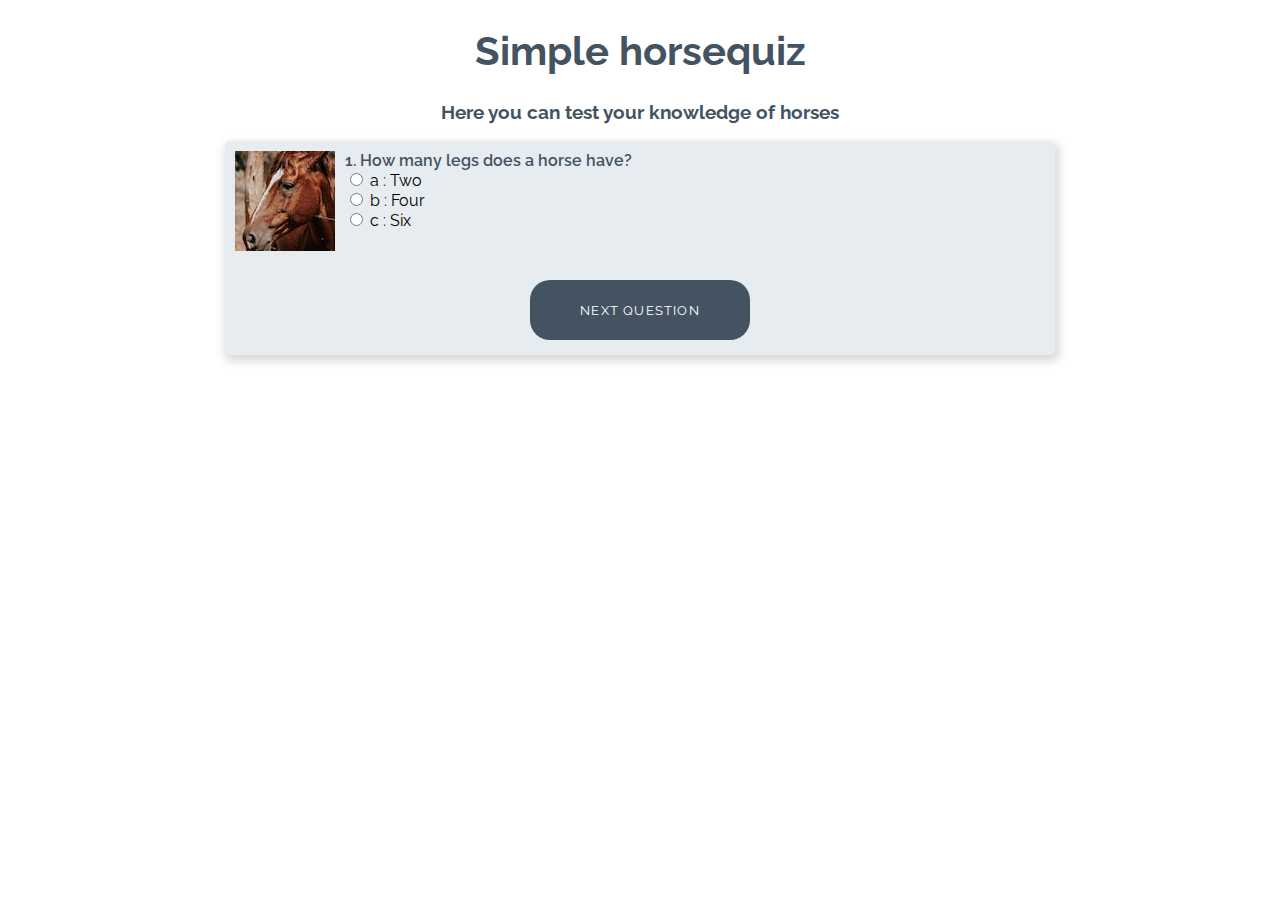
==== index.html @ b26c5ff8 "Show only one question at the time. Function for restart quiz" ====
<!DOCTYPE html>
<html lang="en">
  <head>
    <meta charset="utf-8">
    <meta name="viewport" content="width=device-width">
	<meta name="theme-color">
    <title>Simple Horse Quiz</title>
	<link href="https://fonts.googleapis.com/css?family=Raleway&display=swap" rel="stylesheet">
    <link href="./assets/CSS/style.css" rel="stylesheet" type="text/css">
  </head>
  <body>
	<h1 class="heading">
		Simple horsequiz
	</h1>

	<h3>
		Here you can test your knowledge of horses
	</h3>

	<!-- score and score board -->
	<div id="scores" class="score-area">
		<p class="scores">Correct Answers: <span id="score">0</span></p>
		<p class="scores">Incorrect Answers: <span id="incorrect">0</span></p>
	</div>

	<!-- Quiz area and questions -->
	<div class="quiz-area">
		<div id="quiz">
			<div id="container1" class="question-container">
				<div class="question-image">
					<img src="./assets/Images/Pic1.jpg" alt="Horse image 1">
				</div>
				<div class="question-box">
					<div class="question" id="question1"> </div>
					<div class="answers" id="answers1"> </div>
				</div>
			 </div>

			 <div id="container2" class="question-container">
				<div class="question-image">
					<img src="./assets/Images/Pic2.jpg" alt="Horse image 2">
				</div>
				<div class="question-box">
					<div class="question" id="question2"> </div>
					<div class="answers" id="answers2"> </div>
				</div>
			 </div>

			 <div id="container3" class="question-container">
				<div class="question-image">
					<img src="./assets/Images/Pic3.jpg" alt="Horse image 3">
				</div>
				<div class="question-box">
					<div class="question" id="question3"> </div>
					<div class="answers" id="answers3"> </div>
				</div>
			 </div>

			 <div id="container4" class="question-container">
				<div class="question-image">
					<img src="./assets/Images/Pic4.jpg" alt="Horse image 4">
				</div>
				<div class="question-box">
					<div class="question" id="question4"> </div>
					<div class="answers" id="answers4"> </div>
				</div>
			 </div>

		</div>
		<!-- Navigation -->
		<button id="restart" class="btn btn--gray">Restart Quiz</button>
		<button id="next" class="btn btn--gray">Next Question</button>
		<button id="submit" class="btn btn--gray">Submit Quiz</button>
	</div>
    
    <script src="./assets/JS/script.js"></script>
  </body>
</html>
---- assets/CSS/style.css ----
/* --------- Global style */

body {
    background-color: rgb(255, 255, 255);
    font-family: "Raleway", sans-serif;
    color: #445361;
    text-align: center;
}

/* --------- Heading */

.heading {
    text-align: center;
    font-size: 2.5rem;
}


/* --------- Quiz layout */

.quiz-area {
    background-color: #E6ECF0;
    box-sizing: border-box;
    width: 85%;
    max-width: 830px;
    margin-left: auto;
    margin-right: auto;
    padding: 10px;
    border-radius: 5px;
    box-shadow: 2px 4px 10px 2px #d9d7d7
}
.question-container {
    display: table;
}
.question-image {
    width: 100px;
    float: left;
    padding-right: 10px;
}

.question-image img {
    width: 100px;
    height: 100px;
}

.question-box {
    text-align: left;
    float: left;
}

.question{
	font-weight: 600;
}
.answers {
  margin-bottom: 20px;
}
.answers label{
  display: block;
}





.score-area {
    margin: 5px auto;
    width: 60%;
    font-size: 1.2rem;
}

.controls-area {
    width: 85%;
    margin: 30px auto;
}

#score {
    color: green;
    font-weight: bold;
}

#incorrect {
    color: red;
    font-weight: bold;
}


.scores {
    display: inline-block;
    padding: 25px;
}

/* --------- Buttons */

.btn {
    width: 220px;
    height: 60px;
    font-family: "Raleway", sans-serif;
    text-transform: uppercase;
    letter-spacing: 1.2px;
    color: white;
    margin-bottom: 5px;
}

.btn:focus {
    outline: none;
}


.btn--gray {
    margin-top: 25px;
    background-color: #445361;
    border: 1px transparent;
    border-radius: 20px;
}

.btn--gray:active,
.btn--gray:hover {
    background-color: #0d1013;
}

/* --------- Media queries */

@media (max-width: 414px) {
    .controls-area {
        width: 100%;
    }


    .question-area {
        padding: 10% 0;
        width: 100%;
    }

    .question-area span {
        padding: 0;
    }

    .answer-message {
        display: block;
    }

    #answer-box {
        display: block;
        margin: 0 auto;
    }
    .btn--gray {
        margin-top: 0;
    }

    .score-area {
        width: 100%;
    }

    .scores {
        margin: 0.5em auto;
        display: block;
        padding: 5px;
    }

    .heading {
        font-size: 2rem;
    }
}

@media (max-width: 320px) {
    .game-area {
        height: 70vh;
    }

    .controls-area {
        width: 75%;
        margin: 10px auto;
    }

    .btn--big {
        margin: 10px 10px;
    }
    .question-area {
        padding: 10px 0;
    }

}
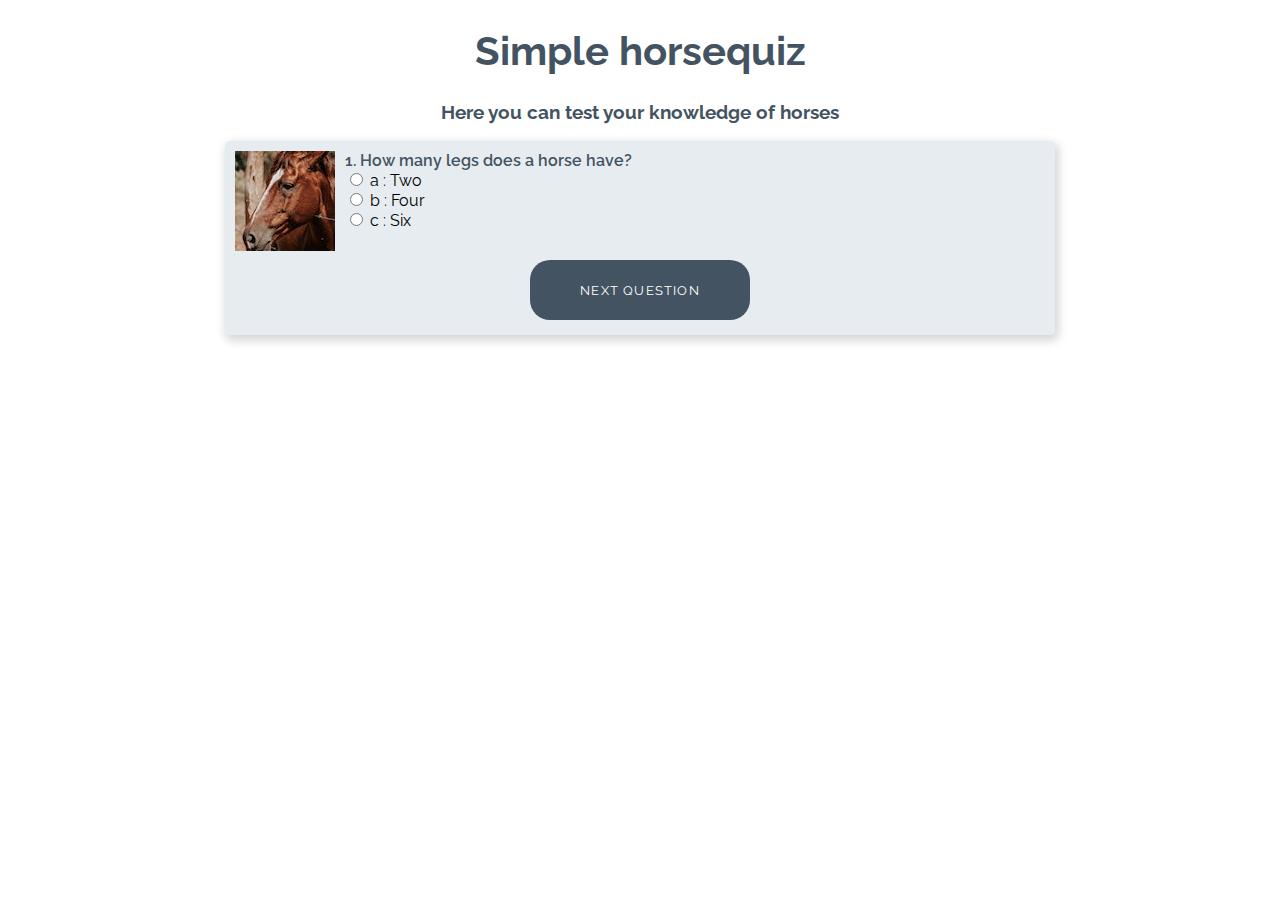
==== commit 3f886e54: "Add scoreboard" ====
--- a/index.html
+++ b/index.html
@@ -21,6 +21,12 @@
 	<div id="scores" class="score-area">
 		<p class="scores">Correct Answers: <span id="score">0</span></p>
 		<p class="scores">Incorrect Answers: <span id="incorrect">0</span></p>
+		<div id="scoreboard" class="score-board">
+			<label for="player">Player name:</label>
+			<input id="player" type="text"/>
+			<button id="add-score" class="btn btn-small btn--gray">Add your score</button>
+			<div id="result"></div>
+		</div>
 	</div>
 
 	<!-- Quiz area and questions -->
@@ -66,6 +72,25 @@
 				</div>
 			 </div>
 
+			 <div id="container5" class="question-container">
+				<div class="question-image">
+					<img src="./assets/Images/Pic5.jpg" alt="Horse image 4">
+				</div>
+				<div class="question-box">
+					<div class="question" id="question5"> </div>
+					<div class="answers" id="answers5"> </div>
+				</div>
+			 </div>
+
+			<div id="container6" class="question-container">
+				<div class="question-image">
+					<img src="./assets/Images/Pic6.jpg" alt="Horse image 4">
+				</div>
+				<div class="question-box">
+					<div class="question" id="question6"> </div>
+					<div class="answers" id="answers6"> </div>
+				</div>
+			 </div>
 		</div>
 		<!-- Navigation -->
 		<button id="restart" class="btn btn--gray">Restart Quiz</button>
--- a/assets/CSS/style.css
+++ b/assets/CSS/style.css
@@ -100,13 +100,17 @@
     margin-bottom: 5px;
 }
 
+.btn-small {
+    width: 180px;
+    height: 20px;
+}
+
 .btn:focus {
     outline: none;
 }
 
-
 .btn--gray {
-    margin-top: 25px;
+    margin-top: 5px;
     background-color: #445361;
     border: 1px transparent;
     border-radius: 20px;
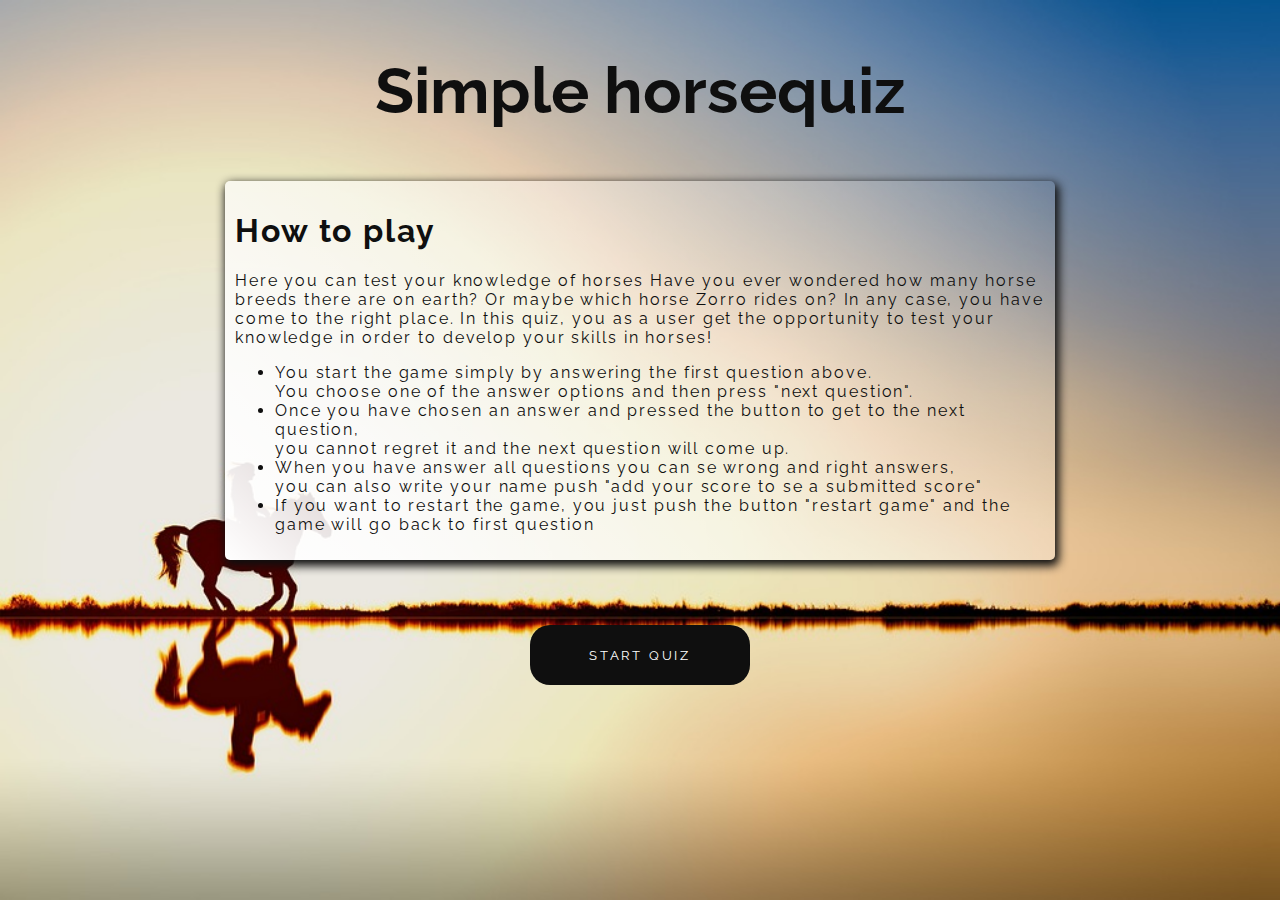
==== commit 66634f0a: "update README file" ====
--- a/index.html
+++ b/index.html
@@ -8,96 +8,36 @@
 	<link href="https://fonts.googleapis.com/css?family=Raleway&display=swap" rel="stylesheet">
     <link href="./assets/CSS/style.css" rel="stylesheet" type="text/css">
   </head>
-  <body>
-	<h1 class="heading">
-		Simple horsequiz
-	</h1>
+  	<body>
+		<div class="background">
+		<h1 class="heading">
+			Simple horsequiz
+		</h1>
 
-	<h3>
-		Here you can test your knowledge of horses
-	</h3>
-
-	<!-- score and score board -->
-	<div id="scores" class="score-area">
-		<p class="scores">Correct Answers: <span id="score">0</span></p>
-		<p class="scores">Incorrect Answers: <span id="incorrect">0</span></p>
-		<div id="scoreboard" class="score-board">
-			<label for="player">Player name:</label>
-			<input id="player" type="text"/>
-			<button id="add-score" class="btn btn-small btn--gray">Add your score</button>
-			<div id="result"></div>
+		<div class="how-it-works">
+			<h1>How to play</h1>
+			Here you can test your knowledge of horses
+			Have you ever wondered how many horse breeds there are on earth? 
+			Or maybe which horse Zorro rides on? In any case, you have come to the right place. 
+			In this quiz, you as a user get the opportunity to test your knowledge in order to develop your skills in horses!
+			<div>
+				<ul>
+					<li>You start the game simply by answering the first question above.<br>
+						You choose one of the answer options and then press "next question". </li>
+					<li>Once you have chosen an answer and pressed the button to get to the next question, <br>
+						you cannot regret it and the next question will come up.</li>
+					<li>When you have answer all questions you can se wrong and right answers,<br> 
+							you can also write your name push "add your score to se a submitted score"</li>
+					<li>If you want to restart the game, you just push the button "restart game" and the game will go back to first question</li>
+				</ul>
+			</div>
 		</div>
-	</div>
-
-	<!-- Quiz area and questions -->
-	<div class="quiz-area">
-		<div id="quiz">
-			<div id="container1" class="question-container">
-				<div class="question-image">
-					<img src="./assets/Images/Pic1.jpg" alt="Horse image 1">
-				</div>
-				<div class="question-box">
-					<div class="question" id="question1"> </div>
-					<div class="answers" id="answers1"> </div>
-				</div>
-			 </div>
-
-			 <div id="container2" class="question-container">
-				<div class="question-image">
-					<img src="./assets/Images/Pic2.jpg" alt="Horse image 2">
-				</div>
-				<div class="question-box">
-					<div class="question" id="question2"> </div>
-					<div class="answers" id="answers2"> </div>
-				</div>
-			 </div>
-
-			 <div id="container3" class="question-container">
-				<div class="question-image">
-					<img src="./assets/Images/Pic3.jpg" alt="Horse image 3">
-				</div>
-				<div class="question-box">
-					<div class="question" id="question3"> </div>
-					<div class="answers" id="answers3"> </div>
-				</div>
-			 </div>
-
-			 <div id="container4" class="question-container">
-				<div class="question-image">
-					<img src="./assets/Images/Pic4.jpg" alt="Horse image 4">
-				</div>
-				<div class="question-box">
-					<div class="question" id="question4"> </div>
-					<div class="answers" id="answers4"> </div>
-				</div>
-			 </div>
-
-			 <div id="container5" class="question-container">
-				<div class="question-image">
-					<img src="./assets/Images/Pic5.jpg" alt="Horse image 4">
-				</div>
-				<div class="question-box">
-					<div class="question" id="question5"> </div>
-					<div class="answers" id="answers5"> </div>
-				</div>
-			 </div>
-
-			<div id="container6" class="question-container">
-				<div class="question-image">
-					<img src="./assets/Images/Pic6.jpg" alt="Horse image 4">
-				</div>
-				<div class="question-box">
-					<div class="question" id="question6"> </div>
-					<div class="answers" id="answers6"> </div>
-				</div>
-			 </div>
+		<a href="/quiz.html">
+			<button class="btn btn--gray">
+				start quiz
+			</button>
+		</a>
 		</div>
-		<!-- Navigation -->
-		<button id="restart" class="btn btn--gray">Restart Quiz</button>
-		<button id="next" class="btn btn--gray">Next Question</button>
-		<button id="submit" class="btn btn--gray">Submit Quiz</button>
-	</div>
-    
     <script src="./assets/JS/script.js"></script>
-  </body>
+  	</body>
 </html>--- a/assets/CSS/style.css
+++ b/assets/CSS/style.css
@@ -1,24 +1,19 @@
 /* --------- Global style */
 
 body {
-    background-color: rgb(255, 255, 255);
+    background-color: #ece5bb;
     font-family: "Raleway", sans-serif;
-    color: #445361;
+    color: #0f0f0f;
     text-align: center;
+    margin: 0;
+    background: linear-gradient(white, transparent);
 }
 
 /* --------- Heading */
 
 .heading {
     text-align: center;
-    font-size: 2.5rem;
-}
-
-
-/* --------- Quiz layout */
-
-.quiz-area {
-    background-color: #E6ECF0;
+    font-size: 4rem;
     box-sizing: border-box;
     width: 85%;
     max-width: 830px;
@@ -26,6 +21,57 @@
     margin-right: auto;
     padding: 10px;
     border-radius: 5px;
+}
+
+.background {
+    background-image: url(/assets/Images/Pic2.jpg);
+    background-repeat: no-repeat;
+    height: 100vh;
+    background: url(/assets/Images/Background.jpg) no-repeat top left fixed;
+    -webkit-background-size: cover;
+    -moz-background-size: cover;
+    -o-background-size: cover;
+    background-size: cover;
+    position: absolute;
+    top: 0;
+    bottom: 0;
+    left: 0;
+    right: 0;
+}
+
+
+/*-----------start*/
+
+.how-it-works {
+    text-align: left;
+    background-color:#e9e9cd;
+    box-sizing: border-box;
+    width: 85%;
+    max-width: 830px;
+    margin-bottom: 60px;
+    margin-left: auto;
+    margin-right: auto;
+    padding: 10px;
+    border-radius: 5px;
+    box-shadow: 2px 4px 10px 2px #0f0f0f;
+    color:#0f0f0f;
+    background: linear-gradient(45deg, white, transparent);
+    letter-spacing: 1.9px;
+}
+
+
+
+/* --------- Quiz layout */
+
+.quiz-area {
+    background-color: #E6ECF0;
+    box-sizing: border-box;
+    width: 85%;
+    max-width: 830px;
+    margin-left: auto;
+    margin-right: auto;
+    padding: 100px;
+    border-radius: 5px;
     box-shadow: 2px 4px 10px 2px #d9d7d7
 }
 .question-container {
@@ -45,6 +91,7 @@
 .question-box {
     text-align: left;
     float: left;
+    font-size: x-large;
 }
 
 .question{
@@ -56,10 +103,6 @@
 .answers label{
   display: block;
 }
-
-
-
-
 
 .score-area {
     margin: 5px auto;
@@ -95,7 +138,7 @@
     height: 60px;
     font-family: "Raleway", sans-serif;
     text-transform: uppercase;
-    letter-spacing: 1.2px;
+    letter-spacing: 2.8px;
     color: white;
     margin-bottom: 5px;
 }
@@ -111,14 +154,14 @@
 
 .btn--gray {
     margin-top: 5px;
-    background-color: #445361;
+    background-color: #0f0f0f;
     border: 1px transparent;
     border-radius: 20px;
 }
 
 .btn--gray:active,
 .btn--gray:hover {
-    background-color: #0d1013;
+    background-color: #55865b;
 }
 
 /* --------- Media queries */
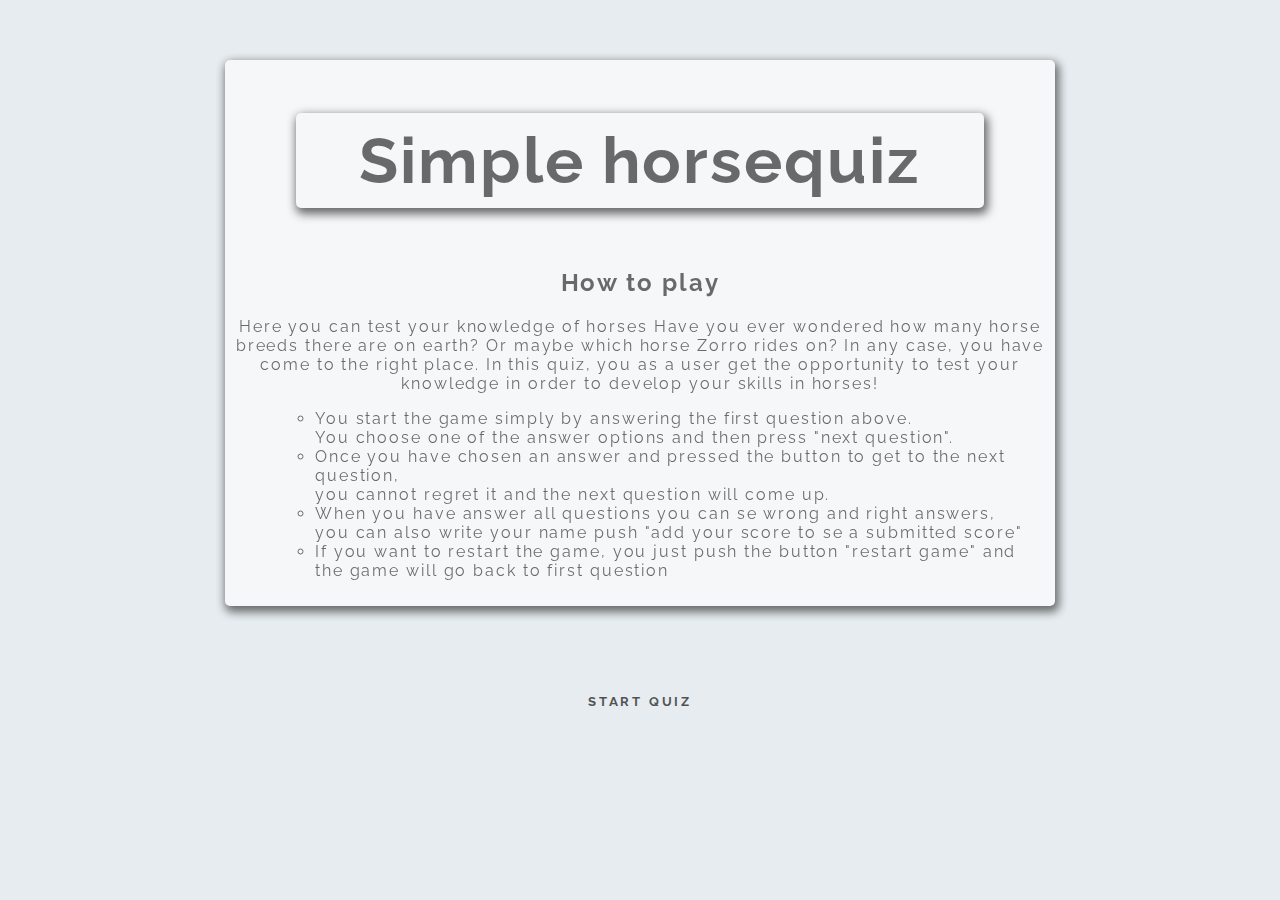
==== commit 8403e8d2: "Update css file" ====
--- a/index.html
+++ b/index.html
@@ -6,21 +6,25 @@
 	<meta name="theme-color">
     <title>Simple Horse Quiz</title>
 	<link href="https://fonts.googleapis.com/css?family=Raleway&display=swap" rel="stylesheet">
-    <link href="./assets/CSS/style.css" rel="stylesheet" type="text/css">
+    <link href="assets/CSS/style.css" rel="stylesheet" type="text/css">
   </head>
+  <div class="background">
+  	<video autoplay muted loop id="minVideo">
+	<source src="/assets/Images/backgroundfilm.mp4" type="video/mp4">
+  	</video>
   	<body>
 		<div class="background">
-		<h1 class="heading">
-			Simple horsequiz
-		</h1>
-
 		<div class="how-it-works">
-			<h1>How to play</h1>
+			<h1 class="heading">
+				Simple horsequiz
+			</h1>
+			<h2>How to play</h2>
 			Here you can test your knowledge of horses
 			Have you ever wondered how many horse breeds there are on earth? 
 			Or maybe which horse Zorro rides on? In any case, you have come to the right place. 
 			In this quiz, you as a user get the opportunity to test your knowledge in order to develop your skills in horses!
 			<div>
+				<ul class="myUL">
 				<ul>
 					<li>You start the game simply by answering the first question above.<br>
 						You choose one of the answer options and then press "next question". </li>
@@ -32,12 +36,12 @@
 				</ul>
 			</div>
 		</div>
-		<a href="/quiz.html">
+		<a href="quiz.html">
 			<button class="btn btn--gray">
-				start quiz
+				<strong>start quiz</strong>
 			</button>
 		</a>
 		</div>
-    <script src="./assets/JS/script.js"></script>
+    <script src="assets/CSS/style.css"></script>
   	</body>
 </html>--- a/assets/CSS/style.css
+++ b/assets/CSS/style.css
@@ -1,17 +1,17 @@
 /* --------- Global style */
 
 body {
-    background-color: #ece5bb;
+    background-color: #E6ECF0;
     font-family: "Raleway", sans-serif;
     color: #0f0f0f;
     text-align: center;
     margin: 0;
-    background: linear-gradient(white, transparent);
 }
 
 /* --------- Heading */
 
 .heading {
+    background-color: white;
     text-align: center;
     font-size: 4rem;
     box-sizing: border-box;
@@ -24,27 +24,44 @@
 }
 
 .background {
-    background-image: url(/assets/Images/Pic2.jpg);
-    background-repeat: no-repeat;
-    height: 100vh;
-    background: url(/assets/Images/Background.jpg) no-repeat top left fixed;
-    -webkit-background-size: cover;
-    -moz-background-size: cover;
-    -o-background-size: cover;
-    background-size: cover;
-    position: absolute;
-    top: 0;
+    position: fixed;
+    right: 0;
     bottom: 0;
-    left: 0;
-    right: 0;
+    min-width: 100%;
+    min-height: 100%;
 }
 
 
 /*-----------start*/
 
 .how-it-works {
+    background-color: white;
+    opacity:59%;
+    text-align: center;
+    background-color:#white;
+    box-sizing: border-box;
+    width: 85%;
+    max-width: 830px;
+    margin-bottom: 60px;
+    margin-left: auto;
+    margin-right: auto;
+    margin-top: 60px;
+    padding: 10px;
+    border-radius: 5px;
+    box-shadow: 2px 4px 10px 2px #0f0f0f;
+    color:#white;
+    background: linear-gradient;
+    letter-spacing: 1.9px;
+}
+
+.myUL {
+    display: inline-block;
     text-align: left;
-    background-color:#e9e9cd;
+}
+
+.heading {
+    text-align:center
+    background-color:white;
     box-sizing: border-box;
     width: 85%;
     max-width: 830px;
@@ -54,17 +71,16 @@
     padding: 10px;
     border-radius: 5px;
     box-shadow: 2px 4px 10px 2px #0f0f0f;
-    color:#0f0f0f;
-    background: linear-gradient(45deg, white, transparent);
+    color:#white;
+    background: linear-gradient;
     letter-spacing: 1.9px;
 }
 
 
-
 /* --------- Quiz layout */
 
 .quiz-area {
-    background-color: #E6ECF0;
+    background-color:white;
     box-sizing: border-box;
     width: 85%;
     max-width: 830px;
@@ -72,7 +88,7 @@
     margin-right: auto;
     padding: 100px;
     border-radius: 5px;
-    box-shadow: 2px 4px 10px 2px #d9d7d7
+    box-shadow: 2px 4px 10px 2px #0f0f0f;
 }
 .question-container {
     display: table;
@@ -139,7 +155,7 @@
     font-family: "Raleway", sans-serif;
     text-transform: uppercase;
     letter-spacing: 2.8px;
-    color: white;
+    color: black;
     margin-bottom: 5px;
 }
 
@@ -153,15 +169,17 @@
 }
 
 .btn--gray {
+    background-color:#E6ECF0;
+    opacity: 66%;
     margin-top: 5px;
-    background-color: #0f0f0f;
+    background-color: #white;
     border: 1px transparent;
     border-radius: 20px;
 }
 
 .btn--gray:active,
 .btn--gray:hover {
-    background-color: #55865b;
+    background-color: #7e7f81;
 }
 
 /* --------- Media queries */
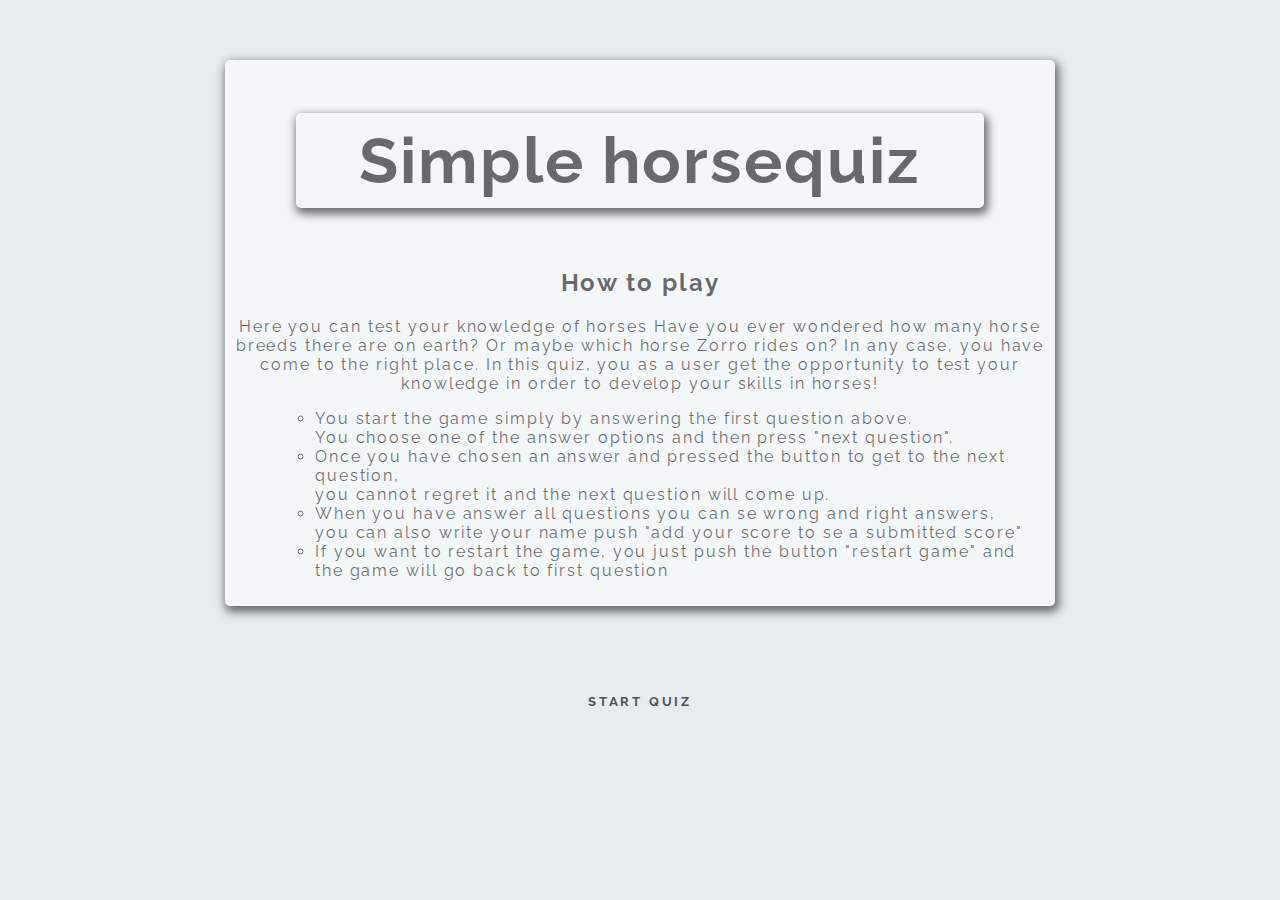
==== commit 204e3dc8: "update readme whit new background color" ====
--- a/index.html
+++ b/index.html
@@ -8,12 +8,7 @@
 	<link href="https://fonts.googleapis.com/css?family=Raleway&display=swap" rel="stylesheet">
     <link href="assets/CSS/style.css" rel="stylesheet" type="text/css">
   </head>
-  <div class="background">
-  	<video autoplay muted loop id="minVideo">
-	<source src="/assets/Images/backgroundfilm.mp4" type="video/mp4">
-  	</video>
   	<body>
-		<div class="background">
 		<div class="how-it-works">
 			<h1 class="heading">
 				Simple horsequiz
--- a/assets/CSS/style.css
+++ b/assets/CSS/style.css
@@ -22,15 +22,6 @@
     padding: 10px;
     border-radius: 5px;
 }
-
-.background {
-    position: fixed;
-    right: 0;
-    bottom: 0;
-    min-width: 100%;
-    min-height: 100%;
-}
-
 
 /*-----------start*/
 
